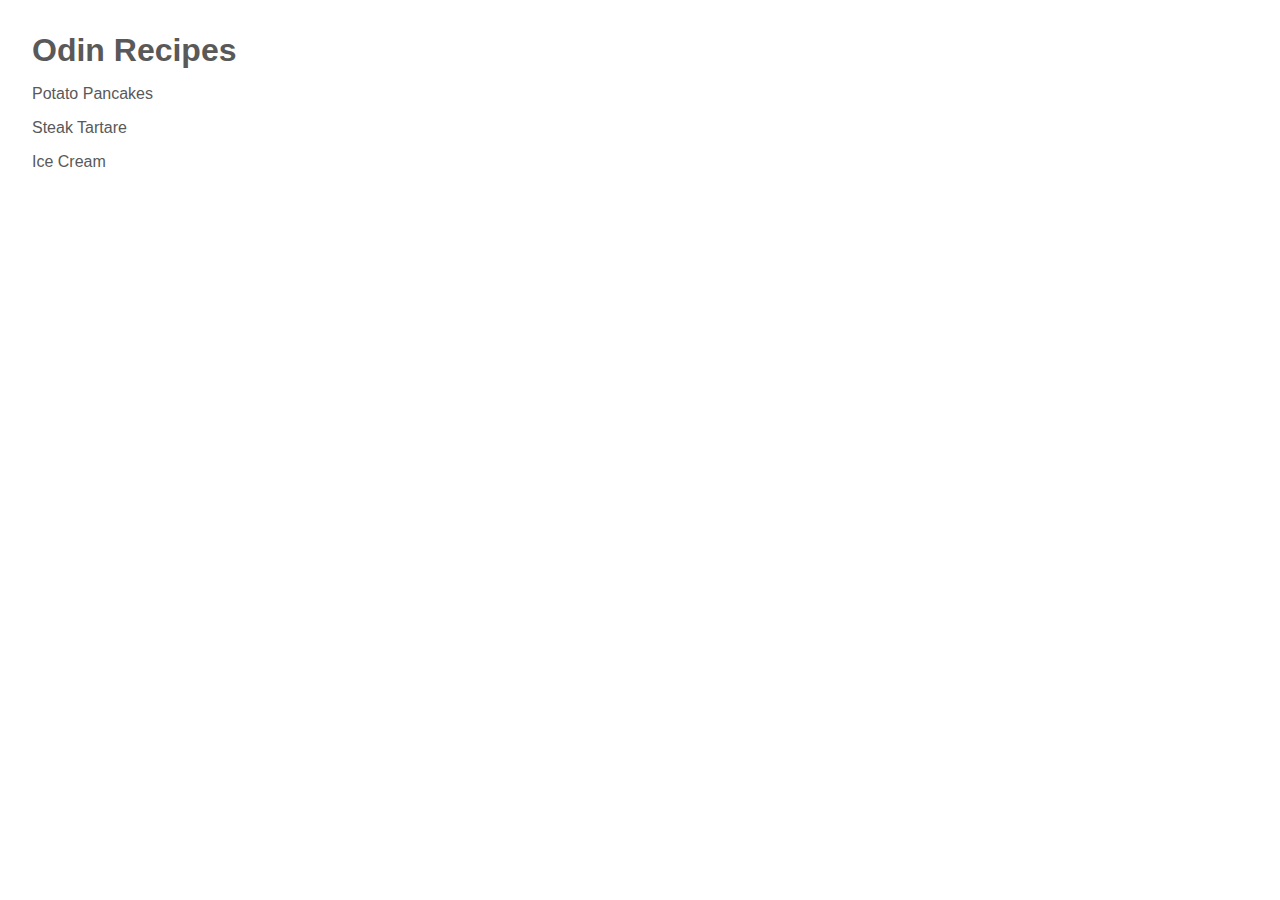
==== index.html @ 0492ebc9 "Create recipes" ====
<!DOCTYPE html>
<html lang="en">
<head>
    <meta charset="UTF-8">
    <meta http-equiv="X-UA-Compatible" content="IE=edge">
    <meta name="viewport" content="width=device-width, initial-scale=1.0">
    <title>Odin Recipes</title>
    <link rel="stylesheet" href="style/index.css">
</head>
<body>
    <div class="container-recipes">
        <h1>Odin Recipes</h1>
        <a href="recipes/potato-pancakes.html">Potato Pancakes</a>
        <a href="recipes/steak-tartare.html">Steak Tartare</a>
        <a href="recipes/ice-cream.html">Ice Cream</a>
    </div>
    
    
</body>
</html>
---- style/index.css ----
html {
    font-family: Helvetica, Helvetica sans-serif;
    font-size: 100%;
    box-sizing: border-box;
}

*,
::before,
::after {
    box-sizing: inherit;
    padding: 0;
    margin: 0;
}

body {
    font-size: 1rem;
    color: #595959;
    width: 100%;
    margin: 0 auto;
    padding: 2rem;
}

a {
    text-decoration: none;
    color: inherit;
    cursor: pointer;
    transition: all 0.2s ease-in-out;
}

a:hover {
    text-decoration: underline;
}

.container-recipes {
    display: flex;
    flex-flow: column wrap;
    justify-content: flex-start;
    align-items: stretch;
    gap: 1rem;
}
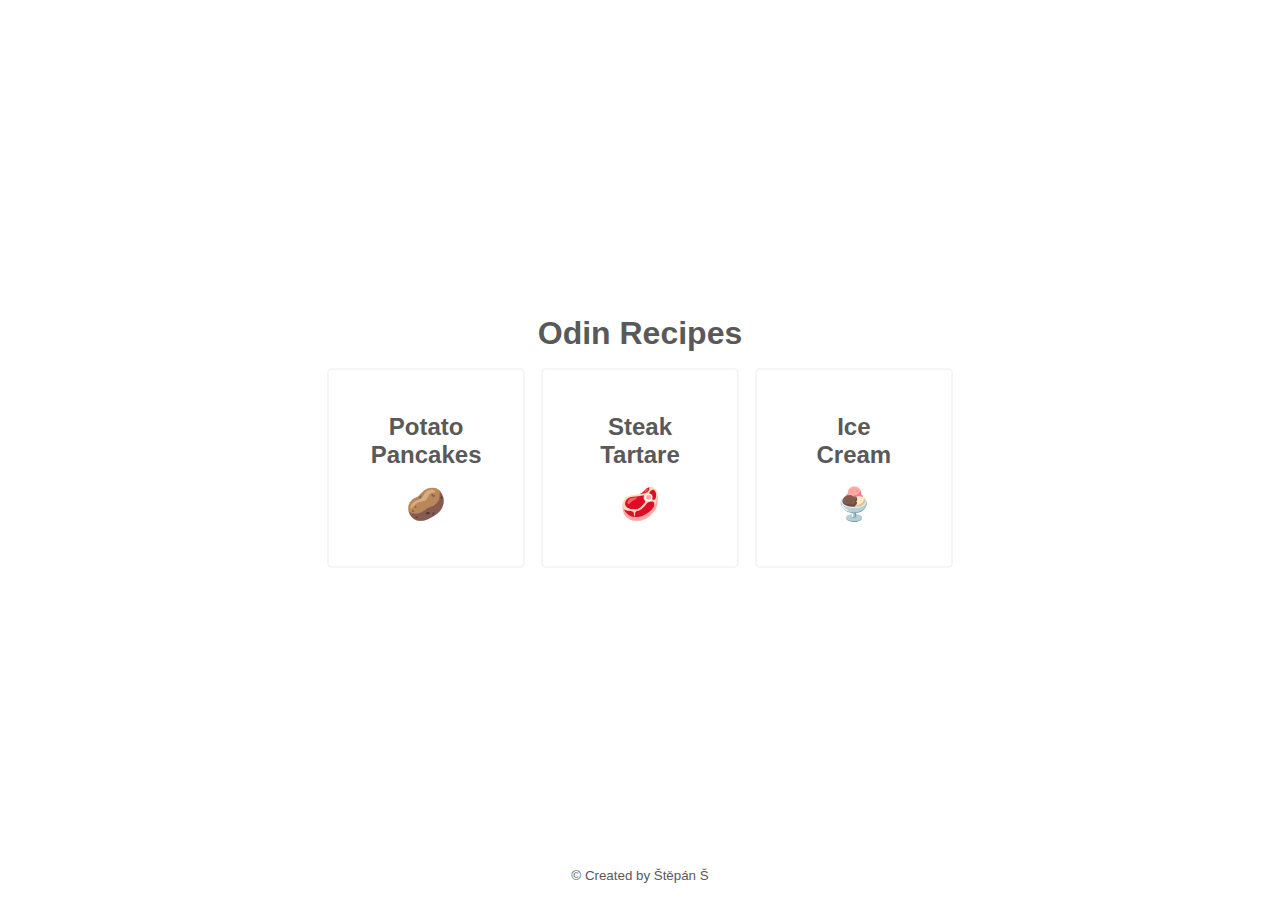
==== commit 57fb9c26: "Update index page footer" ====
--- a/index.html
+++ b/index.html
@@ -10,10 +10,22 @@
 <body>
     <div class="container-recipes">
         <h1>Odin Recipes</h1>
-        <a href="recipes/potato-pancakes.html">Potato Pancakes</a>
-        <a href="recipes/steak-tartare.html">Steak Tartare</a>
-        <a href="recipes/ice-cream.html">Ice Cream</a>
+        <a href="recipes/potato-pancakes.html">
+            <h2>Potato<br>Pancakes</h2>
+            <span class="icon-potato"></span>
+        </a>
+        <a href="recipes/steak-tartare.html">
+            <h2>Steak<br>Tartare</h2>
+            <span class="icon-steak"></span>
+        </a>
+        <a href="recipes/ice-cream.html">
+            <h2>Ice<br>Cream</h2>
+            <span class="icon-ice-cream"></span>
+        </a>
     </div>
+    <footer>
+        <small>&copy; Created by Štěpán Š</small>
+    </footer>
     
     
 </body>
--- a/style/index.css
+++ b/style/index.css
@@ -13,28 +13,94 @@
 }
 
 body {
+    display: flex;
+    flex-flow: column wrap;
+    justify-content: center;
+    align-items: center;
     font-size: 1rem;
     color: #595959;
     width: 100%;
+    min-height: 100vh;
     margin: 0 auto;
-    padding: 2rem;
+    padding: 1rem;
+}
+
+.container-recipes {
+    display: flex;
+    flex-flow: row wrap;
+    justify-content: flex-start;
+    align-items: center;
+    text-align: center;
+    margin: auto;
+    gap: 1rem;
+}
+
+.container-recipes h1 {
+    width: 100%;
 }
 
 a {
+    display: flex;
+    flex-flow: column wrap;
+    justify-content: center;
+    align-items: center;
+    gap: 1rem;
+    padding: 1rem;
+    border: 2px solid #f5f5f5;
+    border-radius: 5px;
+    background-color: #fff;
+    text-align: center;
     text-decoration: none;
     color: inherit;
     cursor: pointer;
     transition: all 0.2s ease-in-out;
+    flex: 1 1 30%;
+    height: 200px;
 }
 
-a:hover {
-    text-decoration: underline;
+a:hover,
+a:focus {
+    background-color: #f5f5f5;
 }
 
-.container-recipes {
-    display: flex;
-    flex-flow: column wrap;
-    justify-content: flex-start;
-    align-items: stretch;
-    gap: 1rem;
+.icon-potato::after {
+    content: "🥔";
+    font-size: 2rem;
+}
+
+.icon-steak::after {
+    content: "🥩";
+    font-size: 2rem;
+}
+
+.icon-ice-cream::after {
+    content: "🍨";
+    font-size: 2rem;
+}
+
+@media (max-width: 601px) {
+    body {
+        padding: 1rem;
+    }
+}
+
+@media (max-width: 501px) {
+    .container-recipes {
+        width: 100%;
+        flex-flow: column wrap;
+    }
+
+    a {
+        width: 100%;
+    }
+}
+
+@media (max-width: 301px) {
+    .container-recipes h1 {
+        font-size: 1.75rem;
+    }
+
+    a h2 {
+        font-size: 1rem;
+    }
 }